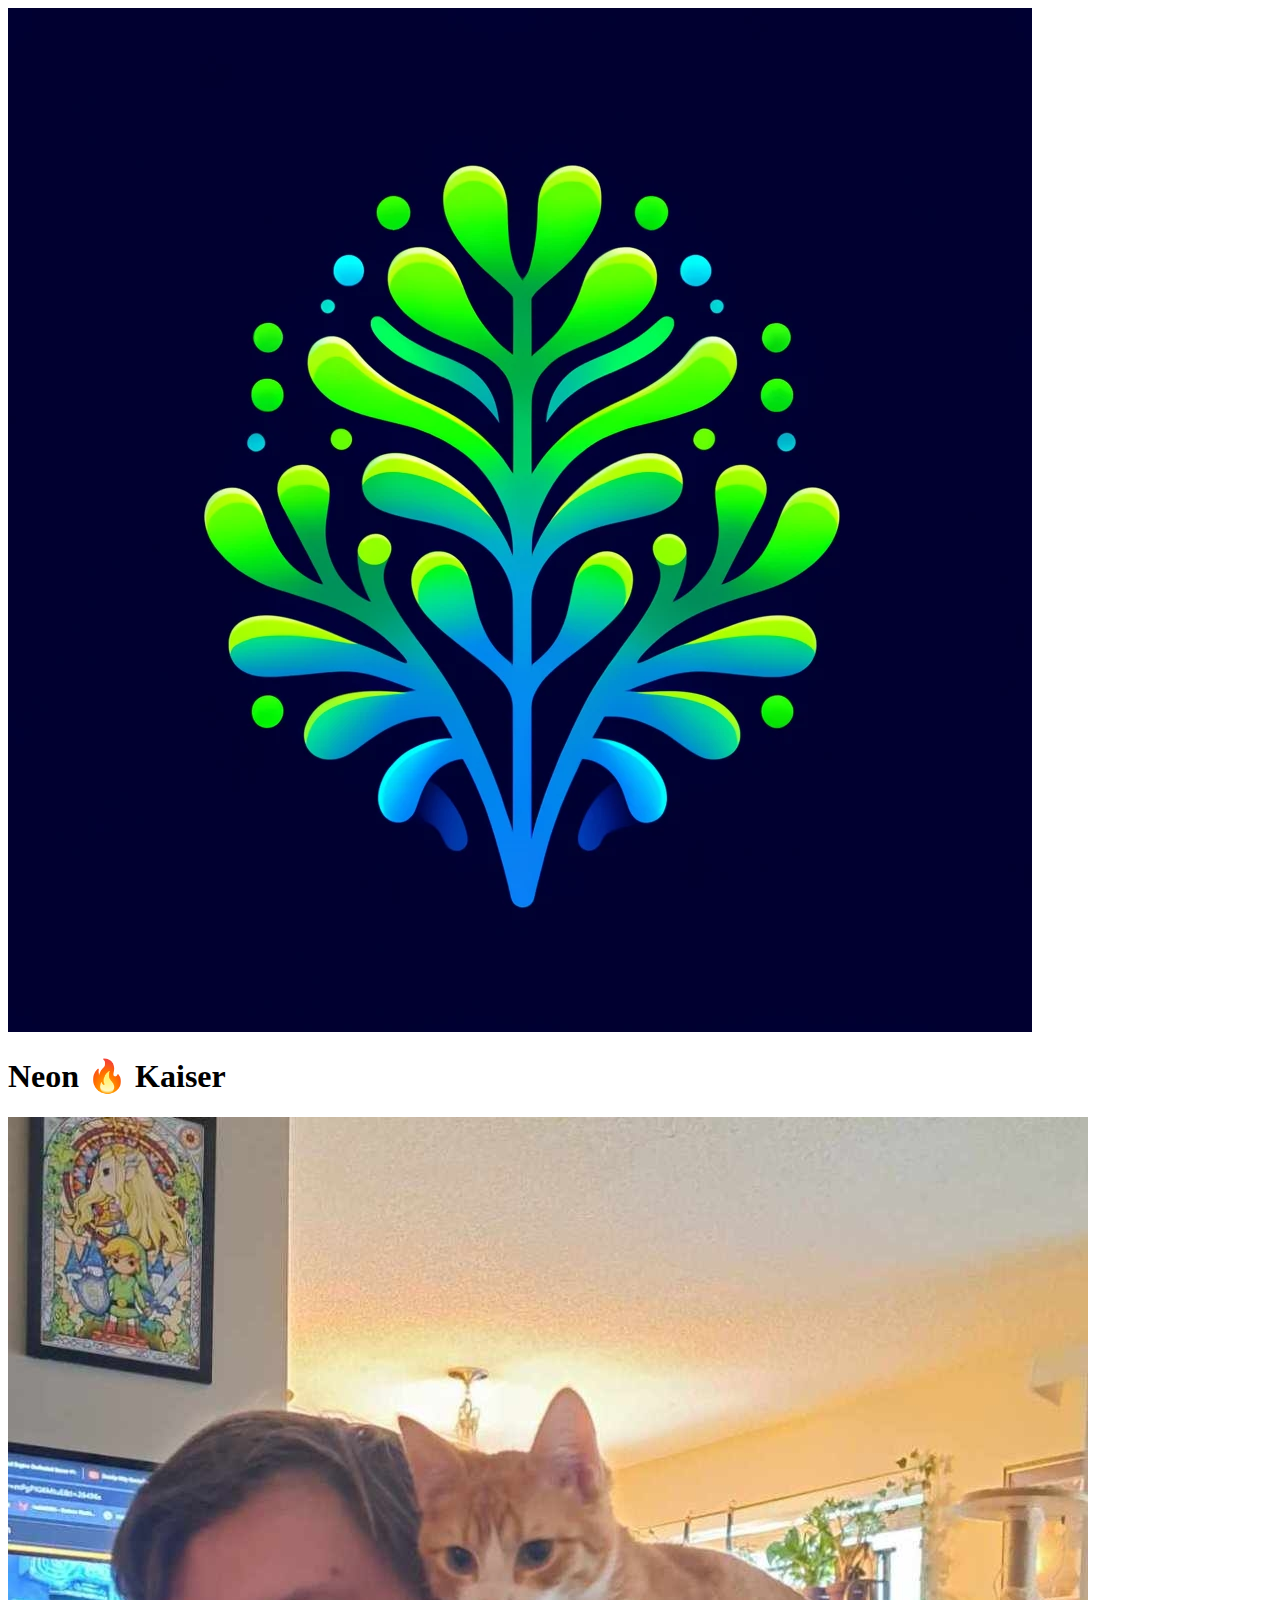
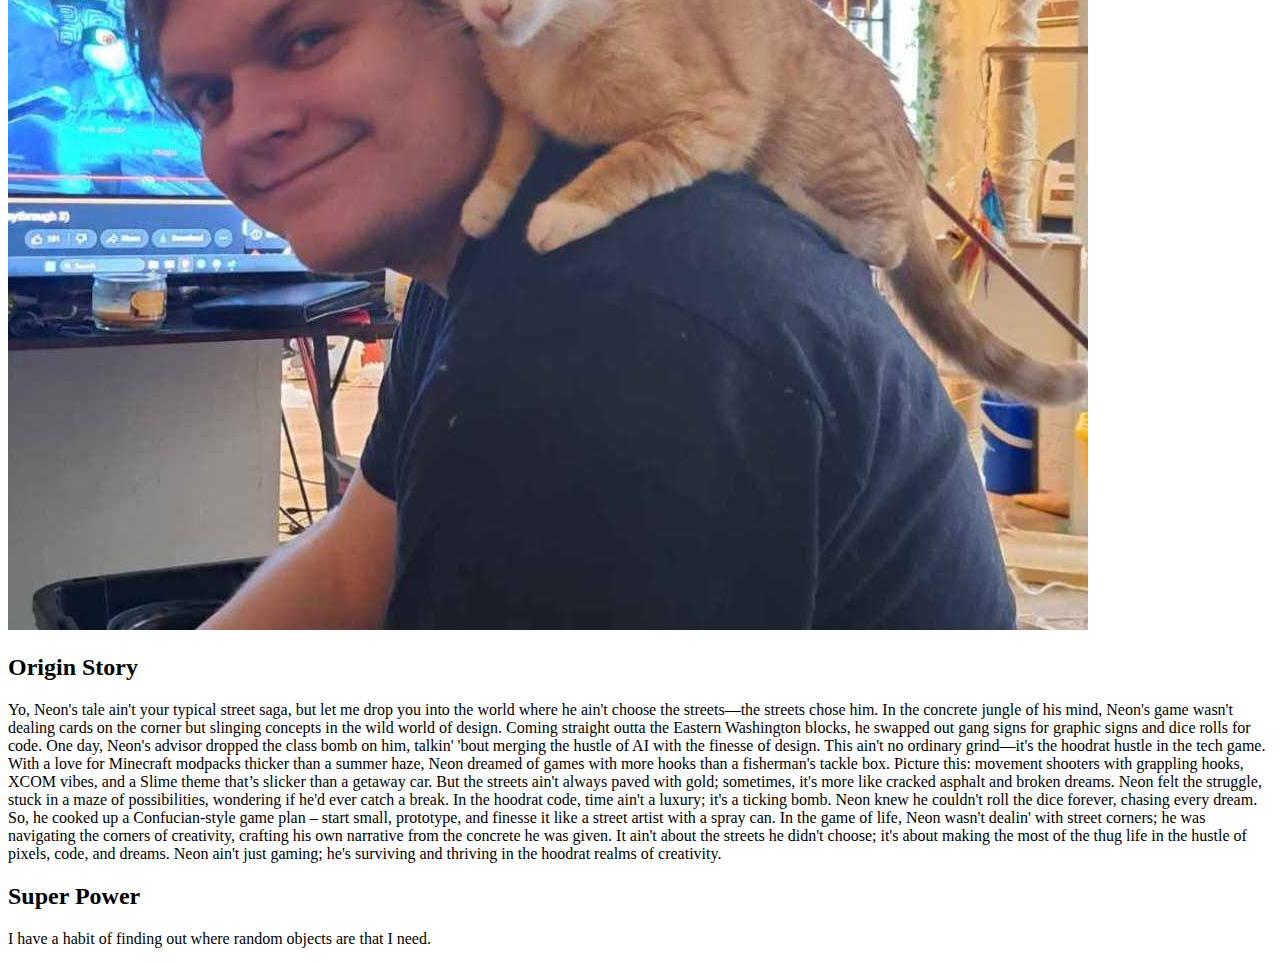
==== index.html @ 744d1036 "Origin Story" ====
<!DOCTYPE html>
<html lang="en">
<head>
    <meta charset="UTF-8">
    <meta name="viewport" content="width=device-width, initial-scale=1.0">
    

</head>
<body>
    <img src="Favicon.webp" alt="">
    <h1>Neon &#128293 Kaiser</h1>
    <img src="me.jpg" alt="">
    <h2>Origin Story</h2>
    <p>
Yo, Neon's tale ain't your typical street saga, but let me drop you into the world where he ain't choose the streets—the streets chose him.
In the concrete jungle of his mind, Neon's game wasn't dealing cards on the corner but slinging concepts in the wild world of design. Coming straight outta the Eastern Washington blocks, he swapped out gang signs for graphic signs and dice rolls for code.
One day, Neon's advisor dropped the class bomb on him, talkin' 'bout merging the hustle of AI with the finesse of design. This ain't no ordinary grind—it's the hoodrat hustle in the tech game.
With a love for Minecraft modpacks thicker than a summer haze, Neon dreamed of games with more hooks than a fisherman's tackle box. Picture this: movement shooters with grappling hooks, XCOM vibes, and a Slime theme that’s slicker than a getaway car.
But the streets ain't always paved with gold; sometimes, it's more like cracked asphalt and broken dreams. Neon felt the struggle, stuck in a maze of possibilities, wondering if he'd ever catch a break.
In the hoodrat code, time ain't a luxury; it's a ticking bomb. Neon knew he couldn't roll the dice forever, chasing every dream. So, he cooked up a Confucian-style game plan – start small, prototype, and finesse it like a street artist with a spray can.
In the game of life, Neon wasn't dealin' with street corners; he was navigating the corners of creativity, crafting his own narrative from the concrete he was given. It ain't about the streets he didn't choose; it's about making the most of the thug life in the hustle of pixels, code, and dreams. Neon ain't just gaming; he's surviving and thriving in the hoodrat realms of creativity.
    </p>
    <h2>Super Power</h2>
    <p>I have a habit of finding out where random objects are that I need.</p>
    

    






</body>
</html>
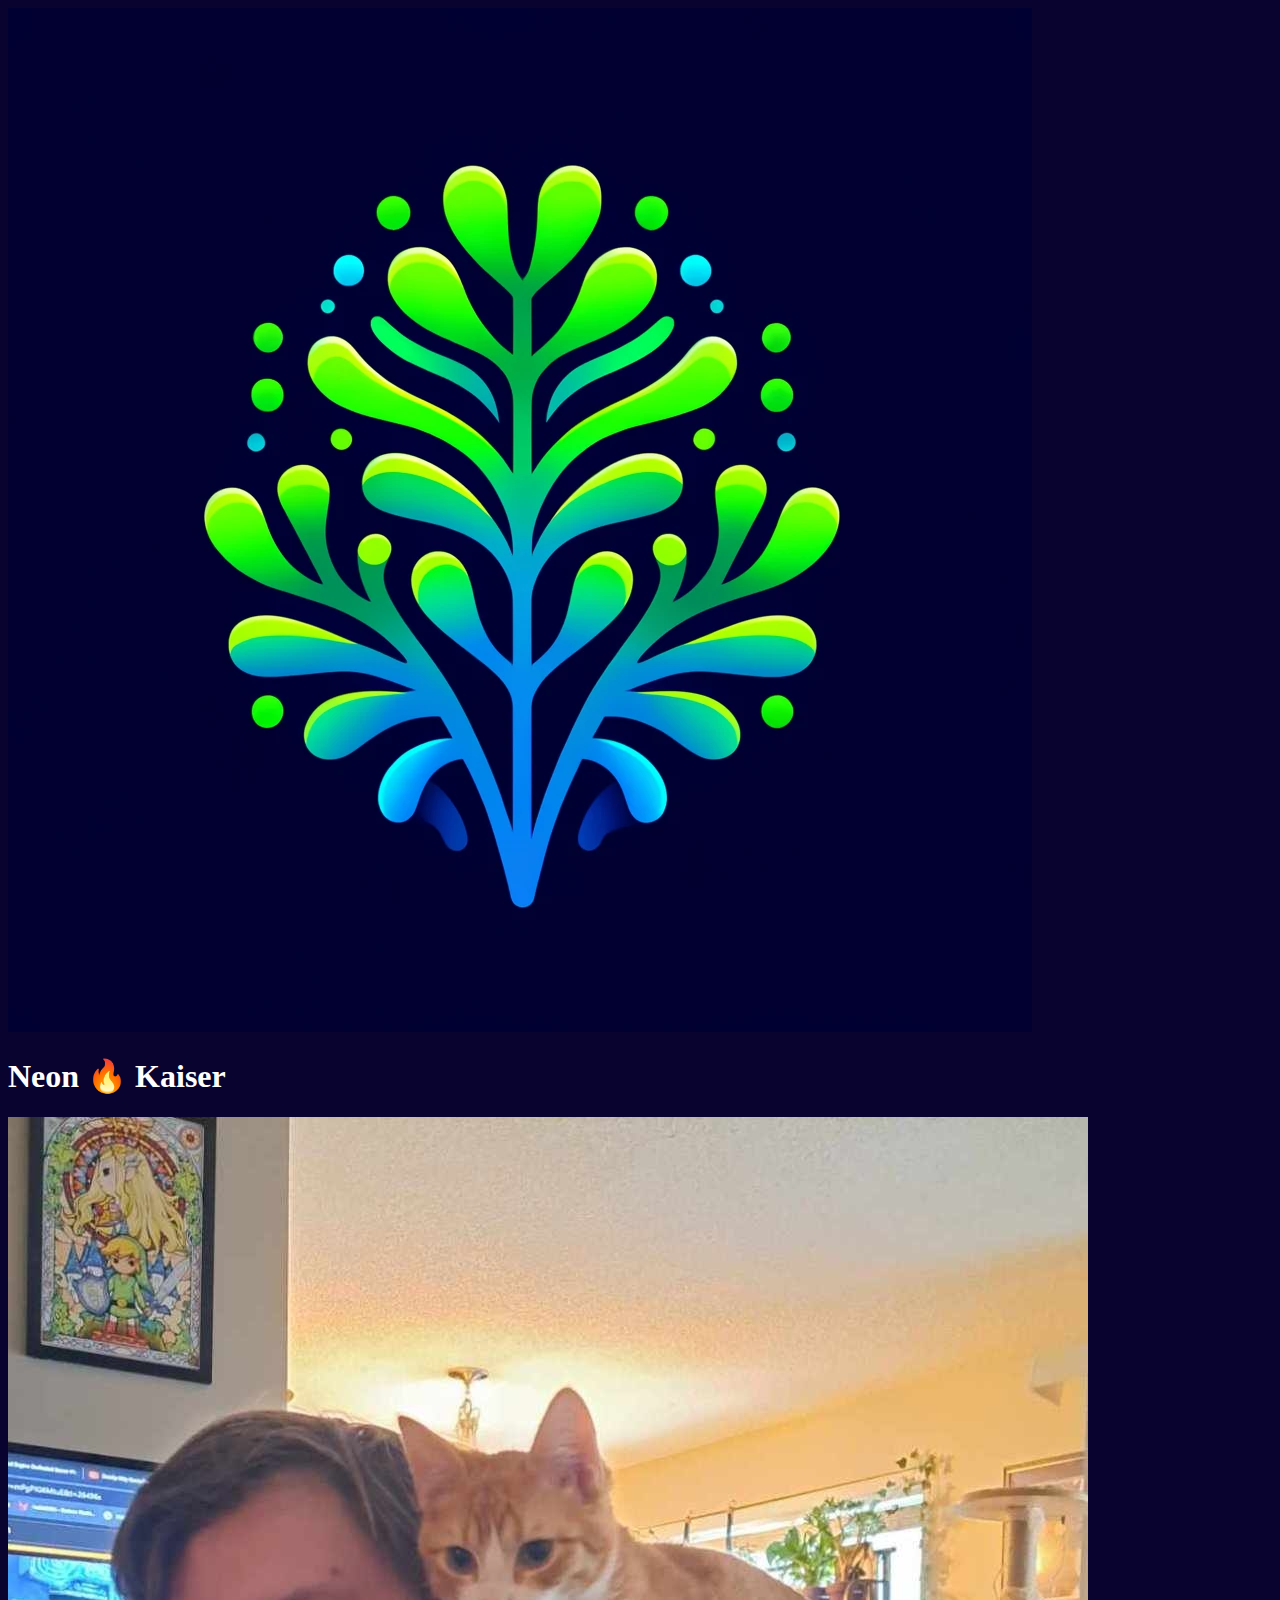
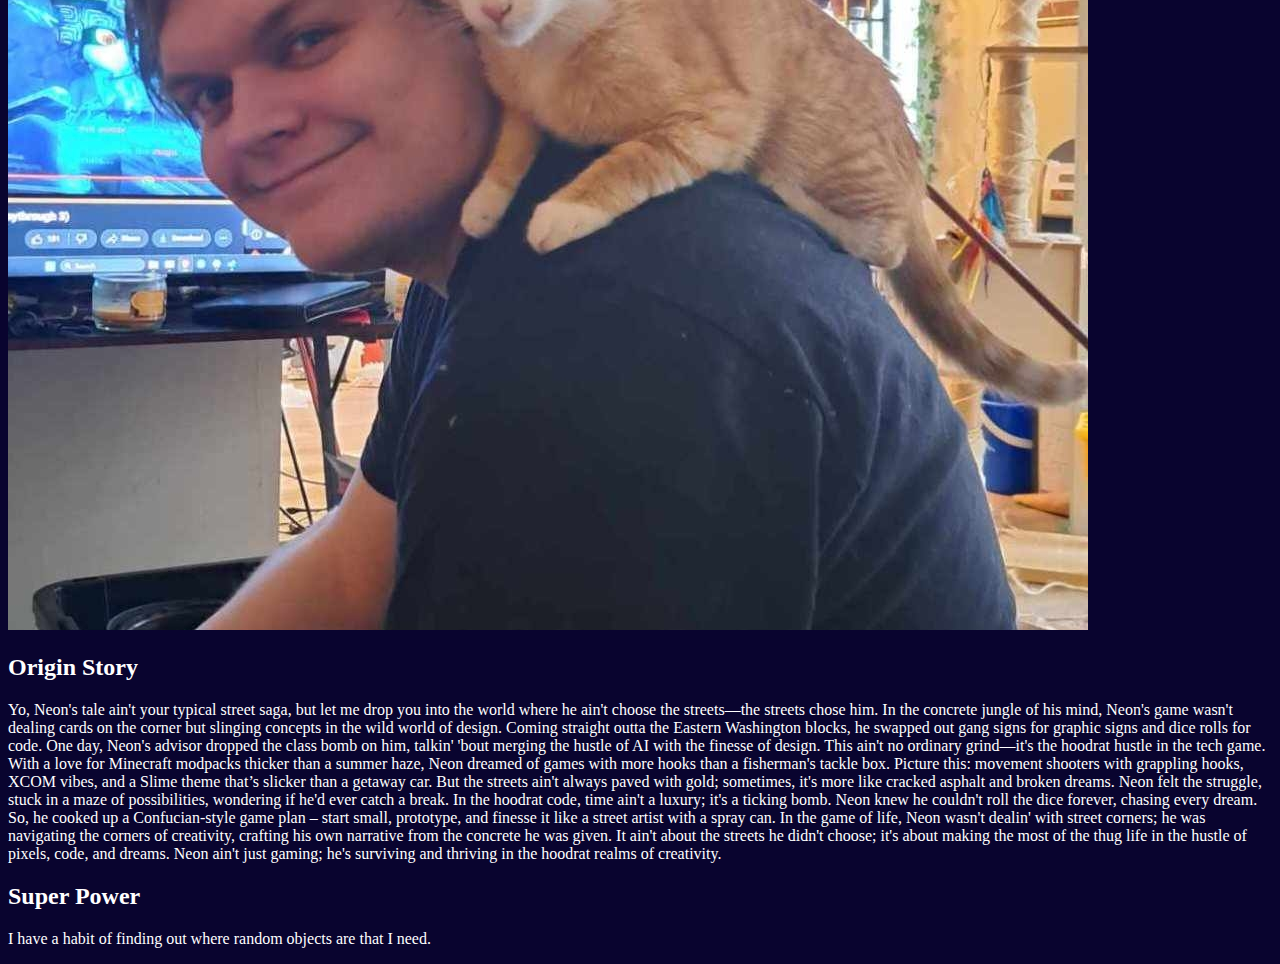
==== commit b7753e47: "Color Swap post origin story" ====
--- a/index.html
+++ b/index.html
@@ -4,6 +4,13 @@
     <meta charset="UTF-8">
     <meta name="viewport" content="width=device-width, initial-scale=1.0">
     
+    <style>
+        body {
+            background-color: rgb(9, 4, 47);
+            color: white;
+        
+        }    
+    </style>
 
 </head>
 <body>
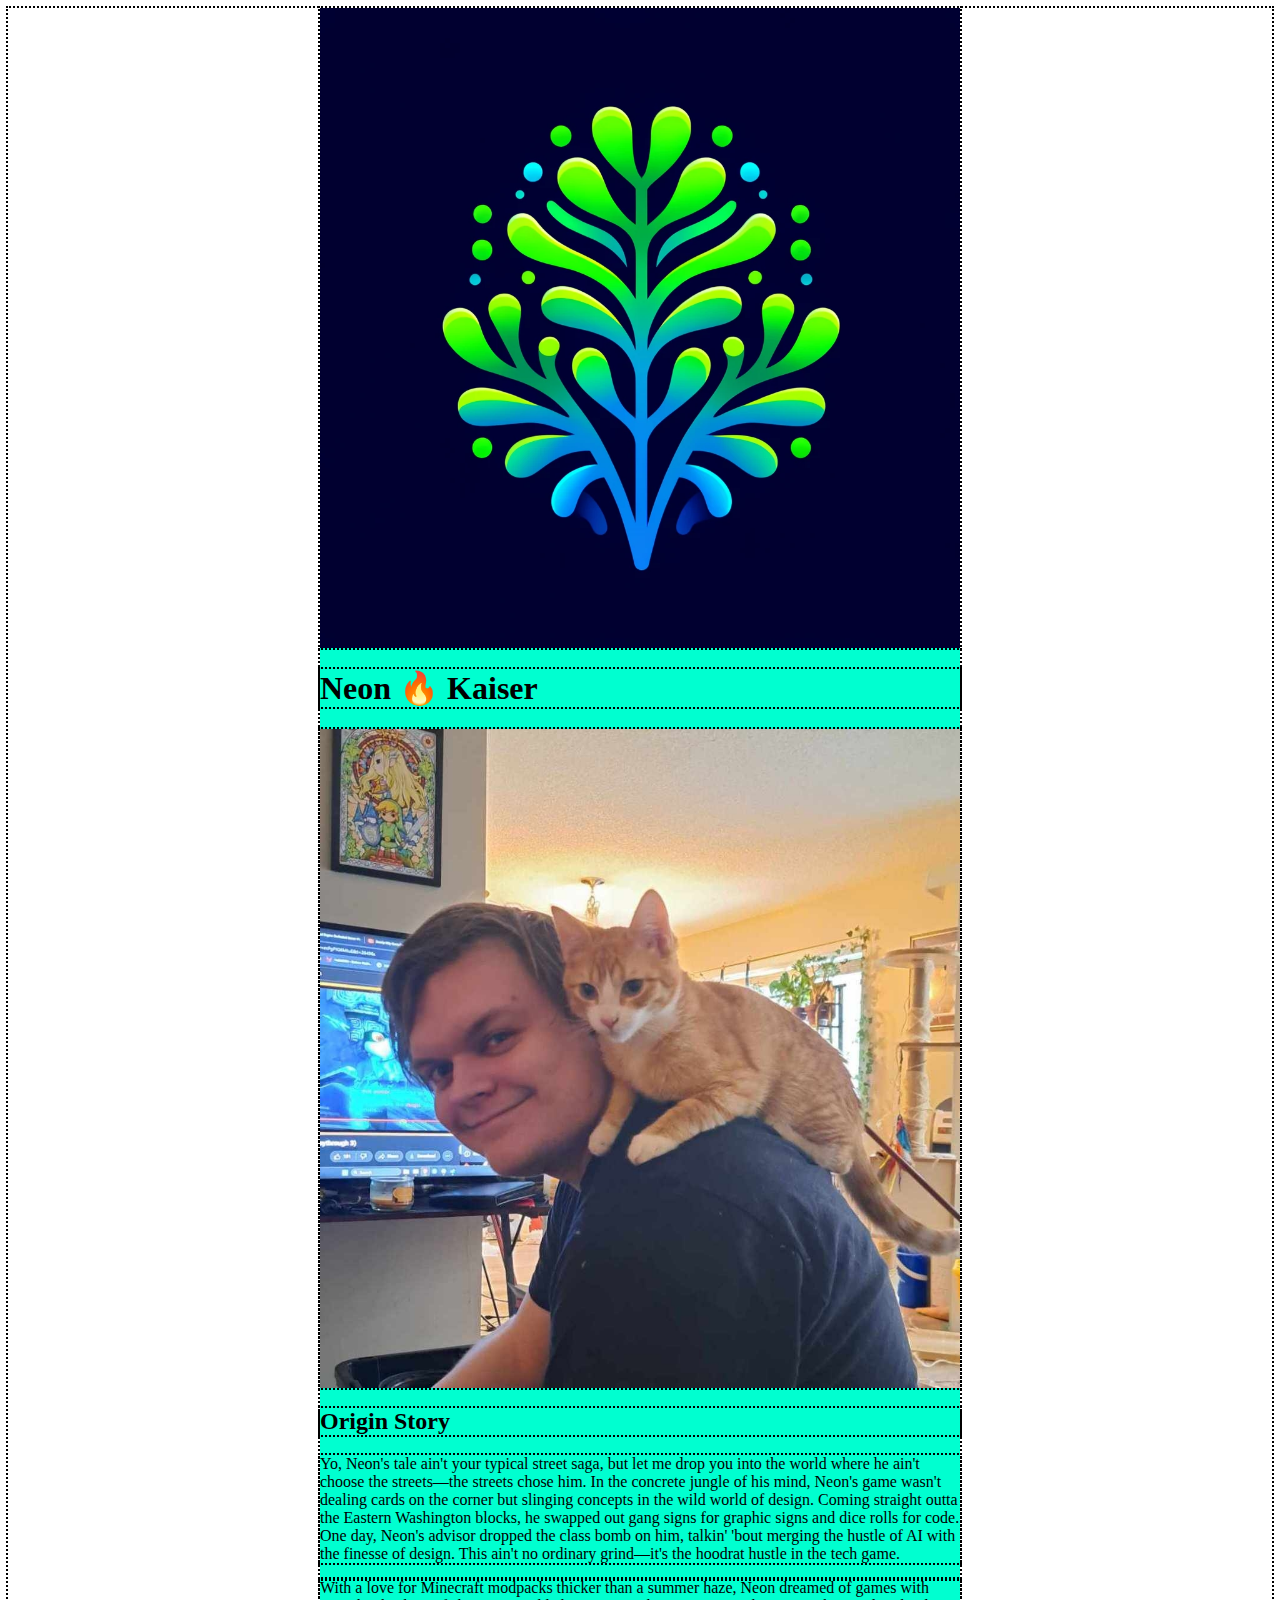
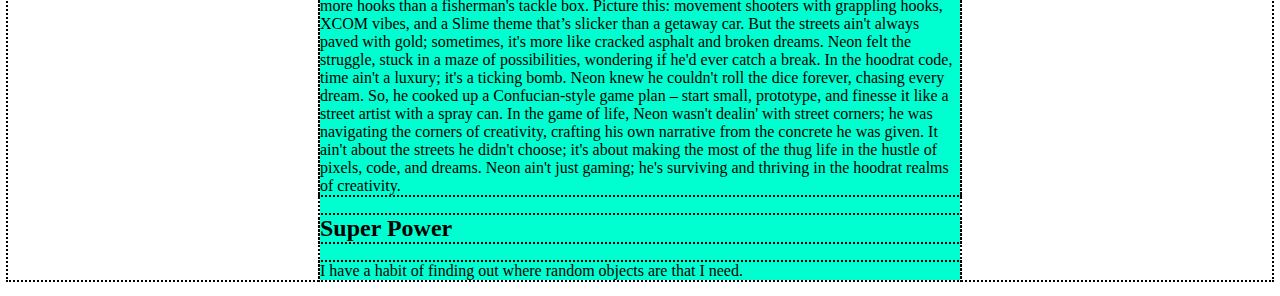
==== commit e31bddd9: "CSS and BajaBlast" ====
--- a/index.html
+++ b/index.html
@@ -3,17 +3,25 @@
 <head>
     <meta charset="UTF-8">
     <meta name="viewport" content="width=device-width, initial-scale=1.0">
+ <title>Neon Kaiser</title>
+
+
+ <!-- Favicons -->
+ <link rel="apple-touch-icon" sizes="180x180" href="favicons/apple-touch-icon.png">
+ <link rel="icon" type="image/png" sizes="32x32" href="/favicons/favicon-32x32.png">
+ <link rel="icon" type="image/png" sizes="16x16" href="/favicons/favicon-16x16.png">
+ <link rel="manifest" href="/site.webmanifest">
     
-    <style>
-        body {
-            background-color: rgb(9, 4, 47);
-            color: white;
-        
-        }    
-    </style>
+
+ <link rel="stylesheet" type="text/css" href="style.css">
+
+
 
 </head>
 <body>
+
+    <main>
+
     <img src="Favicon.webp" alt="">
     <h1>Neon &#128293 Kaiser</h1>
     <img src="me.jpg" alt="">
@@ -22,6 +30,11 @@
 Yo, Neon's tale ain't your typical street saga, but let me drop you into the world where he ain't choose the streets—the streets chose him.
 In the concrete jungle of his mind, Neon's game wasn't dealing cards on the corner but slinging concepts in the wild world of design. Coming straight outta the Eastern Washington blocks, he swapped out gang signs for graphic signs and dice rolls for code.
 One day, Neon's advisor dropped the class bomb on him, talkin' 'bout merging the hustle of AI with the finesse of design. This ain't no ordinary grind—it's the hoodrat hustle in the tech game.
+    </p>
+
+    <p></p>
+
+    <p> 
 With a love for Minecraft modpacks thicker than a summer haze, Neon dreamed of games with more hooks than a fisherman's tackle box. Picture this: movement shooters with grappling hooks, XCOM vibes, and a Slime theme that’s slicker than a getaway car.
 But the streets ain't always paved with gold; sometimes, it's more like cracked asphalt and broken dreams. Neon felt the struggle, stuck in a maze of possibilities, wondering if he'd ever catch a break.
 In the hoodrat code, time ain't a luxury; it's a ticking bomb. Neon knew he couldn't roll the dice forever, chasing every dream. So, he cooked up a Confucian-style game plan – start small, prototype, and finesse it like a street artist with a spray can.
@@ -37,6 +50,6 @@
 
 
 
-
+</main>
 </body>
 </html>--- a/style.css
+++ b/style.css
@@ -0,0 +1,19 @@
+* {
+    outline: 2px dotted rgb(0, 0, 0);
+  }
+  
+  main {
+    background: rgb(0, 255, 208);
+    
+  /*  roughly 640pixels  */
+    width: 40em;
+    
+    /*  fixed center  */
+  /*   margin: 0 auto; */
+    margin-inline: auto;
+  }
+  
+  main img {
+    width: 100%;
+    display: block;
+  }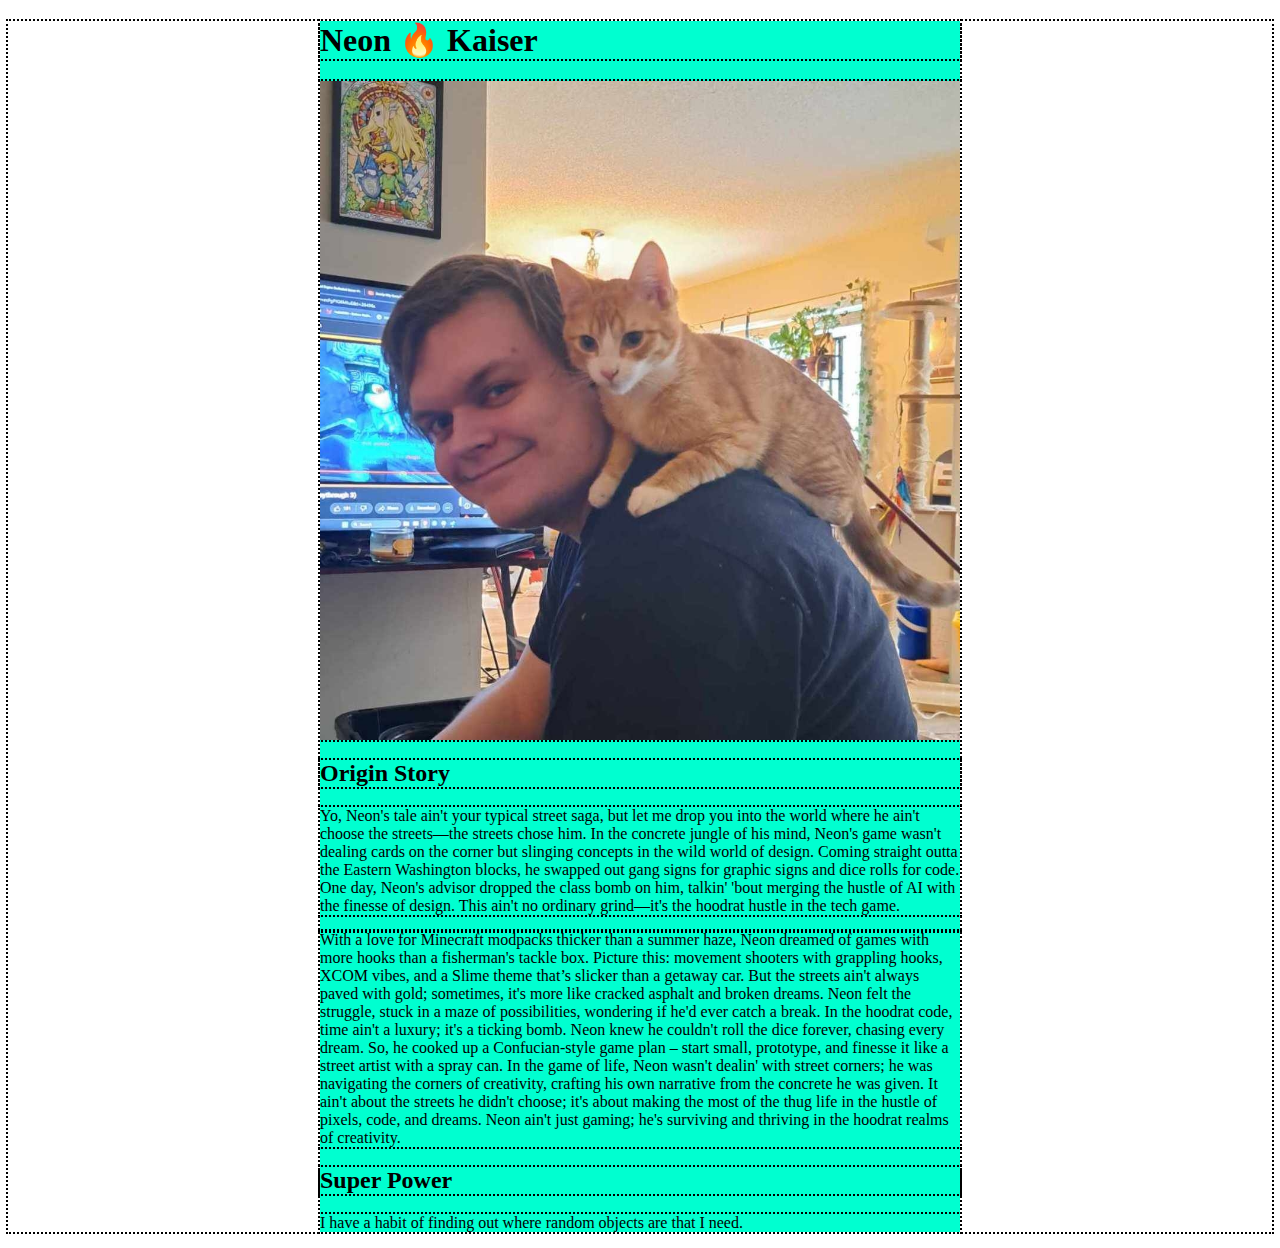
==== commit 8c843cb1: "removed inline favicon" ====
--- a/index.html
+++ b/index.html
@@ -22,7 +22,7 @@
 
     <main>
 
-    <img src="Favicon.webp" alt="">
+
     <h1>Neon &#128293 Kaiser</h1>
     <img src="me.jpg" alt="">
     <h2>Origin Story</h2>
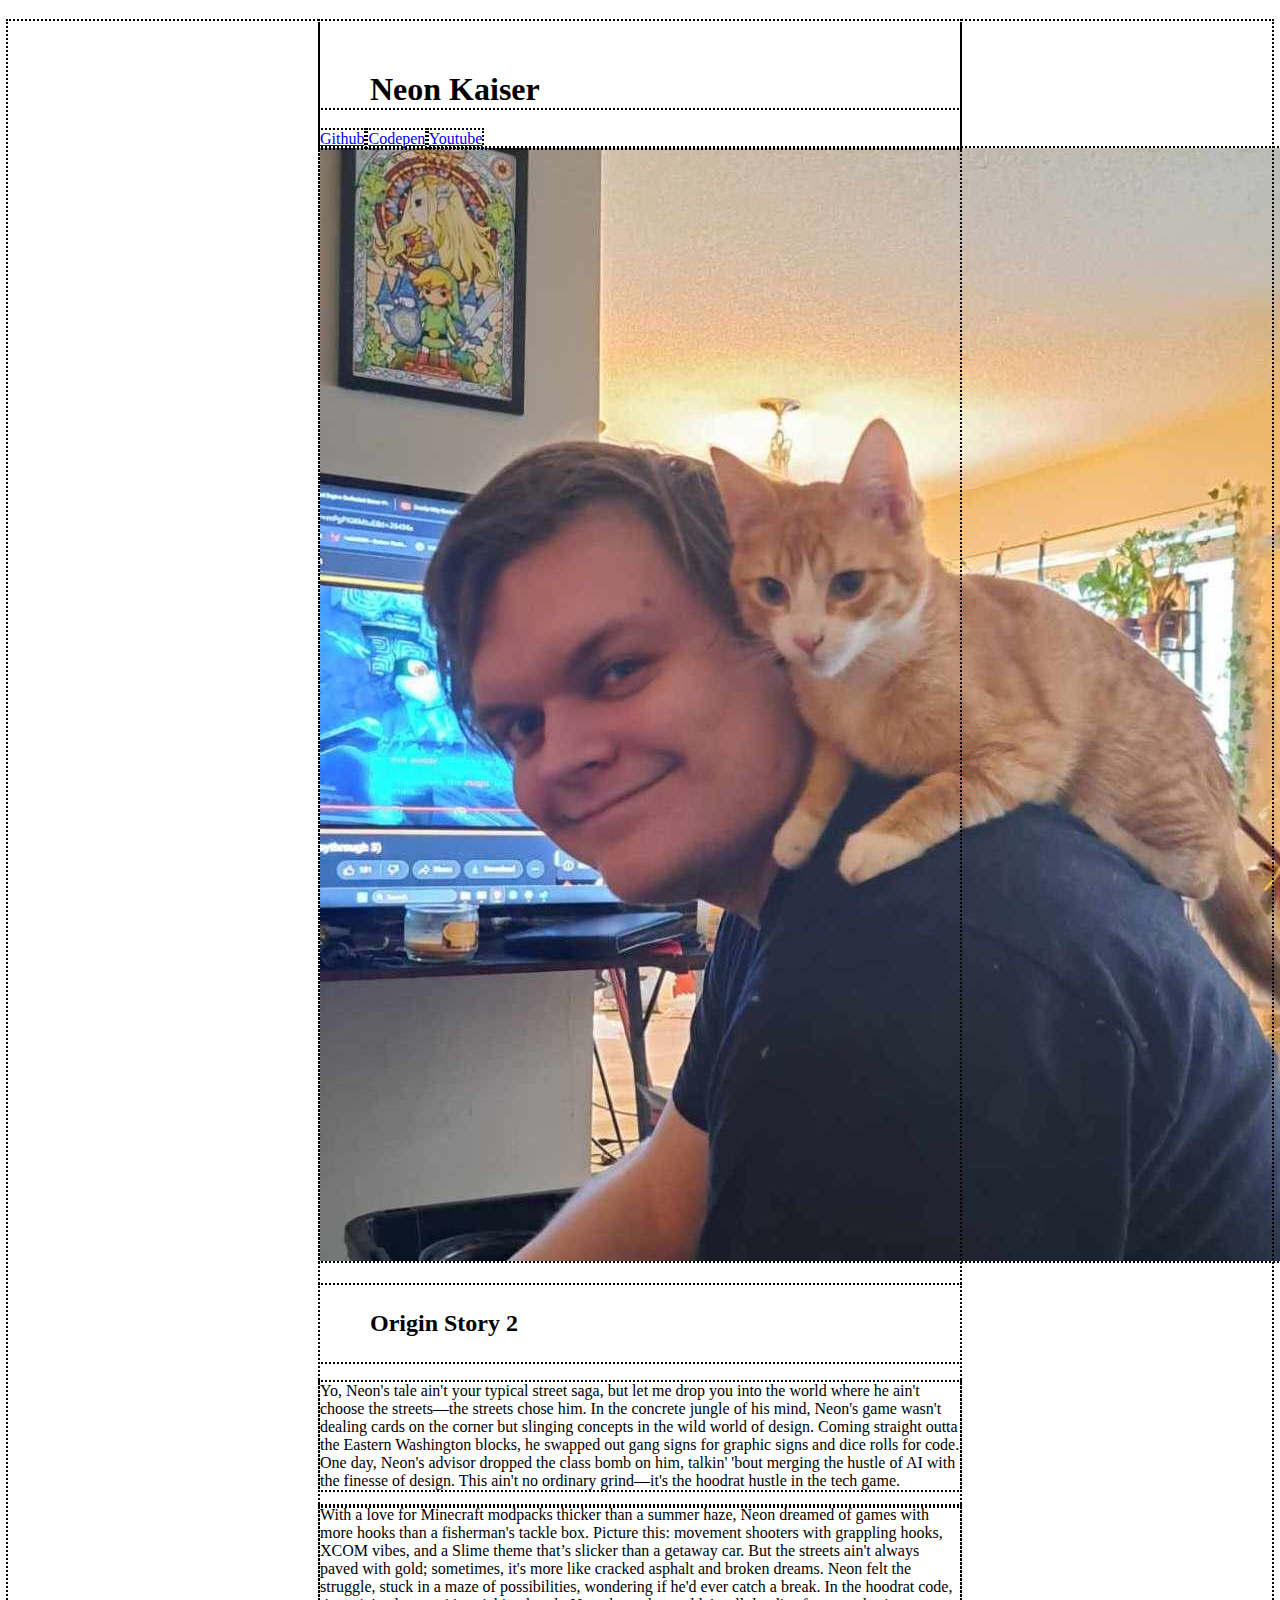
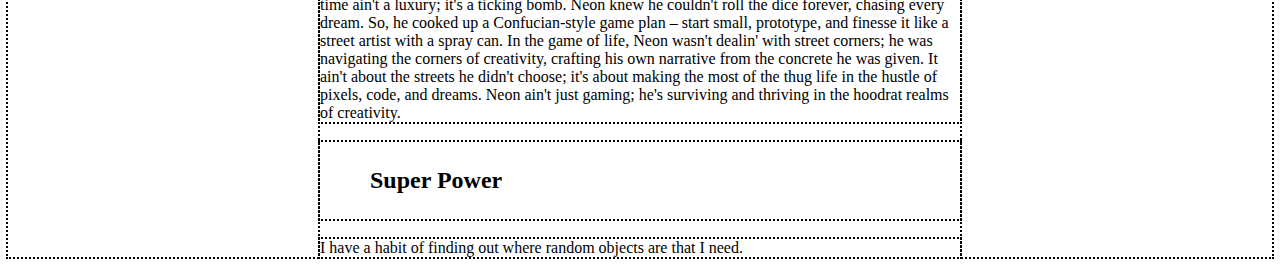
==== commit f5fb1a3e: "Super commit brother university" ====
--- a/index.html
+++ b/index.html
@@ -22,11 +22,22 @@
 
     <main>
 
+        <nav>
+            <h1>Neon Kaiser</h1>
+            <a href="https://github.com/NeonArceuthobium">Github</a>
+            <a href="https://codepen.io/NeonArceuthobium">Codepen</a>
+            <a href="https://www.youtube.com/@neonsmith2802/videos">Youtube</a>
+         </nav>
 
-    <h1>Neon &#128293 Kaiser</h1>
-    <img src="me.jpg" alt="">
-    <h2>Origin Story</h2>
-    <p>
+
+
+<img src="me.jpg" alt="">
+
+<h2>
+Origin Story 2
+</h2>
+
+<p>
 Yo, Neon's tale ain't your typical street saga, but let me drop you into the world where he ain't choose the streets—the streets chose him.
 In the concrete jungle of his mind, Neon's game wasn't dealing cards on the corner but slinging concepts in the wild world of design. Coming straight outta the Eastern Washington blocks, he swapped out gang signs for graphic signs and dice rolls for code.
 One day, Neon's advisor dropped the class bomb on him, talkin' 'bout merging the hustle of AI with the finesse of design. This ain't no ordinary grind—it's the hoodrat hustle in the tech game.
--- a/style.css
+++ b/style.css
@@ -11,9 +11,90 @@
     /*  fixed center  */
   /*   margin: 0 auto; */
     margin-inline: auto;
-  }
+    background: var(--plyr-audio-controls-background);
+}
+
+
+/* Primary Content */
+article {
+    /* flow content horizontally */
+    display: flex;
+/*     flex-direction: row; */
+  flex-wrap: wrap;
+    gap: 1em;
+    justify-content: center;
+
+}
+
+
+
+h1 {
+font-family: var(--primaryfont);
+color: var(--headercolor);
+  padding-left: 50px;
+  padding-top: 50px;
+}
+
+h2{
+    font-family: var(--primaryfont);
+    color: var(--headercolor);
+  padding-left: 50px;
+  padding-top: 25px;
+  padding-bottom: 25px;
+}
+
+h3{
+    font-family: var(--primaryfont);
+    color: var(--plyr-color-main);
+}
+
+
+
+
+
+section{
+  margin: 50px;
+  padding: 50px;
+  max-width: 20em;
   
-  main img {
-    width: 100%;
-    display: block;
-  }+}
+
+.image{
+    position: relative;
+    left: -50%;
+    margin: 0px;
+}
+
+
+
+
+
+p{
+  color: var(--plyr-color-main);
+  font-family: var(--secondaryfont)
+}
+
+/* Footer */
+footer {
+  text-align: center;
+  font-family: var(--primaryfont);
+  padding-bottom: 50px;
+}
+footer a {
+  color: var(--plyr-color-main); /* Default link color */
+}
+
+footer a:visited {
+    color: var(--visited-links); /* Color after the link has been visited */
+}
+
+footer a:hover {
+    color: var(--hover-links); /* Color when the mouse hovers over the link */
+}
+
+/* Media Queries */
+@media (max-width: 40em) {
+    main article {
+        /* flex-direction: column; */
+    }
+}
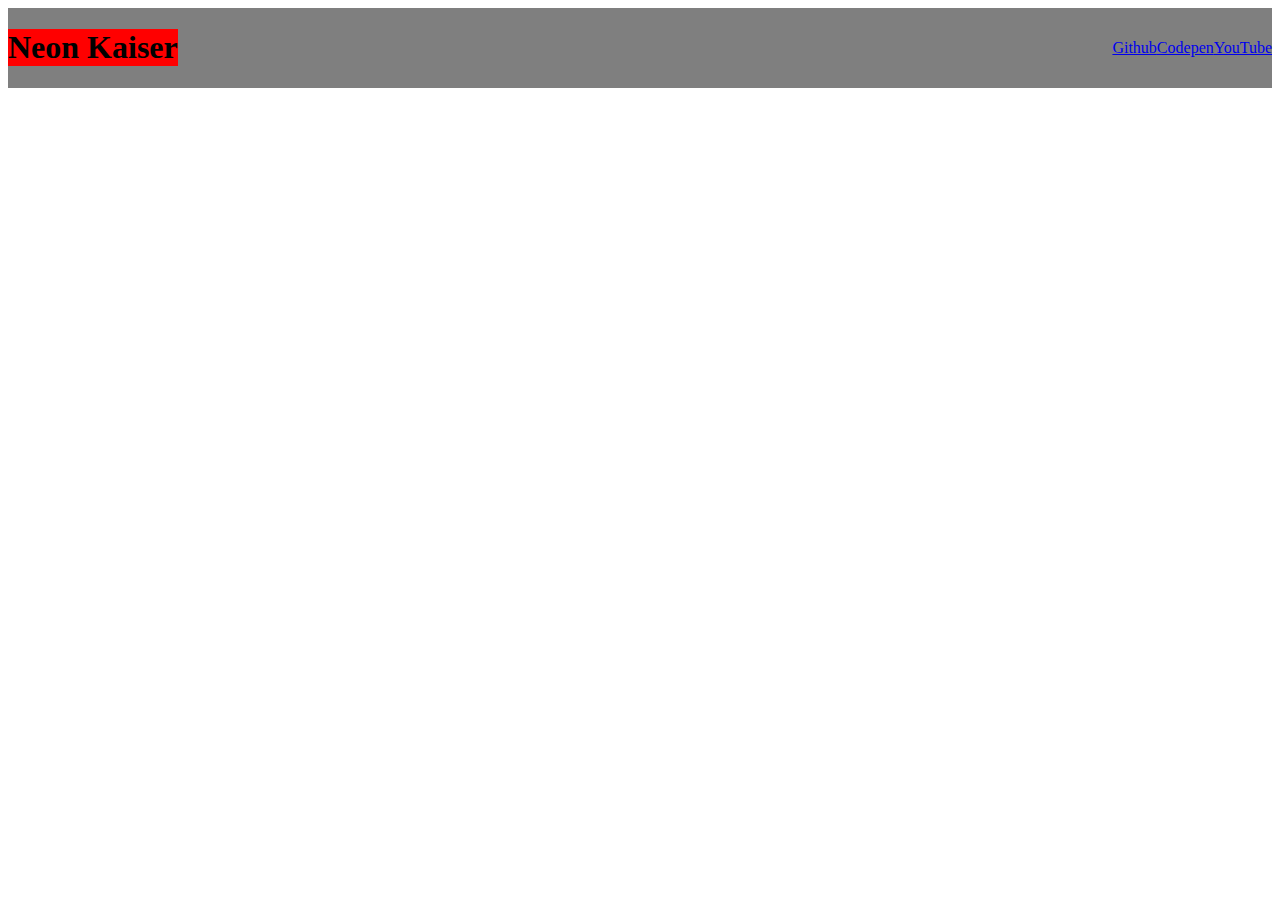
==== commit 437b8090: "Alright fixed the commit errors" ====
--- a/index.html
+++ b/index.html
@@ -26,15 +26,16 @@
             <h1>Neon Kaiser</h1>
             <a href="https://github.com/NeonArceuthobium">Github</a>
             <a href="https://codepen.io/NeonArceuthobium">Codepen</a>
-            <a href="https://www.youtube.com/@neonsmith2802/videos">Youtube</a>
+            <a href="https://www.youtube.com/@neonsmith2802/videos">YouTube</a>
          </nav>
 
 
 
-<img src="me.jpg" alt="">
+<!-- <img src="me.jpg" alt="">
+
 
 <h2>
-Origin Story 2
+Origin Story
 </h2>
 
 <p>
@@ -51,8 +52,11 @@
 In the hoodrat code, time ain't a luxury; it's a ticking bomb. Neon knew he couldn't roll the dice forever, chasing every dream. So, he cooked up a Confucian-style game plan – start small, prototype, and finesse it like a street artist with a spray can.
 In the game of life, Neon wasn't dealin' with street corners; he was navigating the corners of creativity, crafting his own narrative from the concrete he was given. It ain't about the streets he didn't choose; it's about making the most of the thug life in the hustle of pixels, code, and dreams. Neon ain't just gaming; he's surviving and thriving in the hoodrat realms of creativity.
     </p>
+
+
     <h2>Super Power</h2>
-    <p>I have a habit of finding out where random objects are that I need.</p>
+
+    <p>I have a habit of finding out where random objects are that I need.</p> -->
     
 
     
--- a/style.css
+++ b/style.css
@@ -1,100 +1,12 @@
-* {
-    outline: 2px dotted rgb(0, 0, 0);
-  }
-  
-  main {
-    background: rgb(0, 255, 208);
-    
-  /*  roughly 640pixels  */
-    width: 40em;
-    
-    /*  fixed center  */
-  /*   margin: 0 auto; */
-    margin-inline: auto;
-    background: var(--plyr-audio-controls-background);
+nav {
+  background: rgba(0,0,0,.5);
+  display: flex;
+  flex-flow: row;
+  align-items: center;
+  justify-content: flex-end;
 }
-
-
-/* Primary Content */
-article {
-    /* flow content horizontally */
-    display: flex;
-/*     flex-direction: row; */
-  flex-wrap: wrap;
-    gap: 1em;
-    justify-content: center;
-
-}
-
-
-
-h1 {
-font-family: var(--primaryfont);
-color: var(--headercolor);
-  padding-left: 50px;
-  padding-top: 50px;
-}
-
-h2{
-    font-family: var(--primaryfont);
-    color: var(--headercolor);
-  padding-left: 50px;
-  padding-top: 25px;
-  padding-bottom: 25px;
-}
-
-h3{
-    font-family: var(--primaryfont);
-    color: var(--plyr-color-main);
-}
-
-
-
-
-
-section{
-  margin: 50px;
-  padding: 50px;
-  max-width: 20em;
-  
-}
-
-.image{
-    position: relative;
-    left: -50%;
-    margin: 0px;
-}
-
-
-
-
-
-p{
-  color: var(--plyr-color-main);
-  font-family: var(--secondaryfont)
-}
-
-/* Footer */
-footer {
-  text-align: center;
-  font-family: var(--primaryfont);
-  padding-bottom: 50px;
-}
-footer a {
-  color: var(--plyr-color-main); /* Default link color */
-}
-
-footer a:visited {
-    color: var(--visited-links); /* Color after the link has been visited */
-}
-
-footer a:hover {
-    color: var(--hover-links); /* Color when the mouse hovers over the link */
-}
-
-/* Media Queries */
-@media (max-width: 40em) {
-    main article {
-        /* flex-direction: column; */
-    }
-}
+nav h1{
+  background: red;
+  margin-right: auto;
+/*   justify-self: self-start; */
+}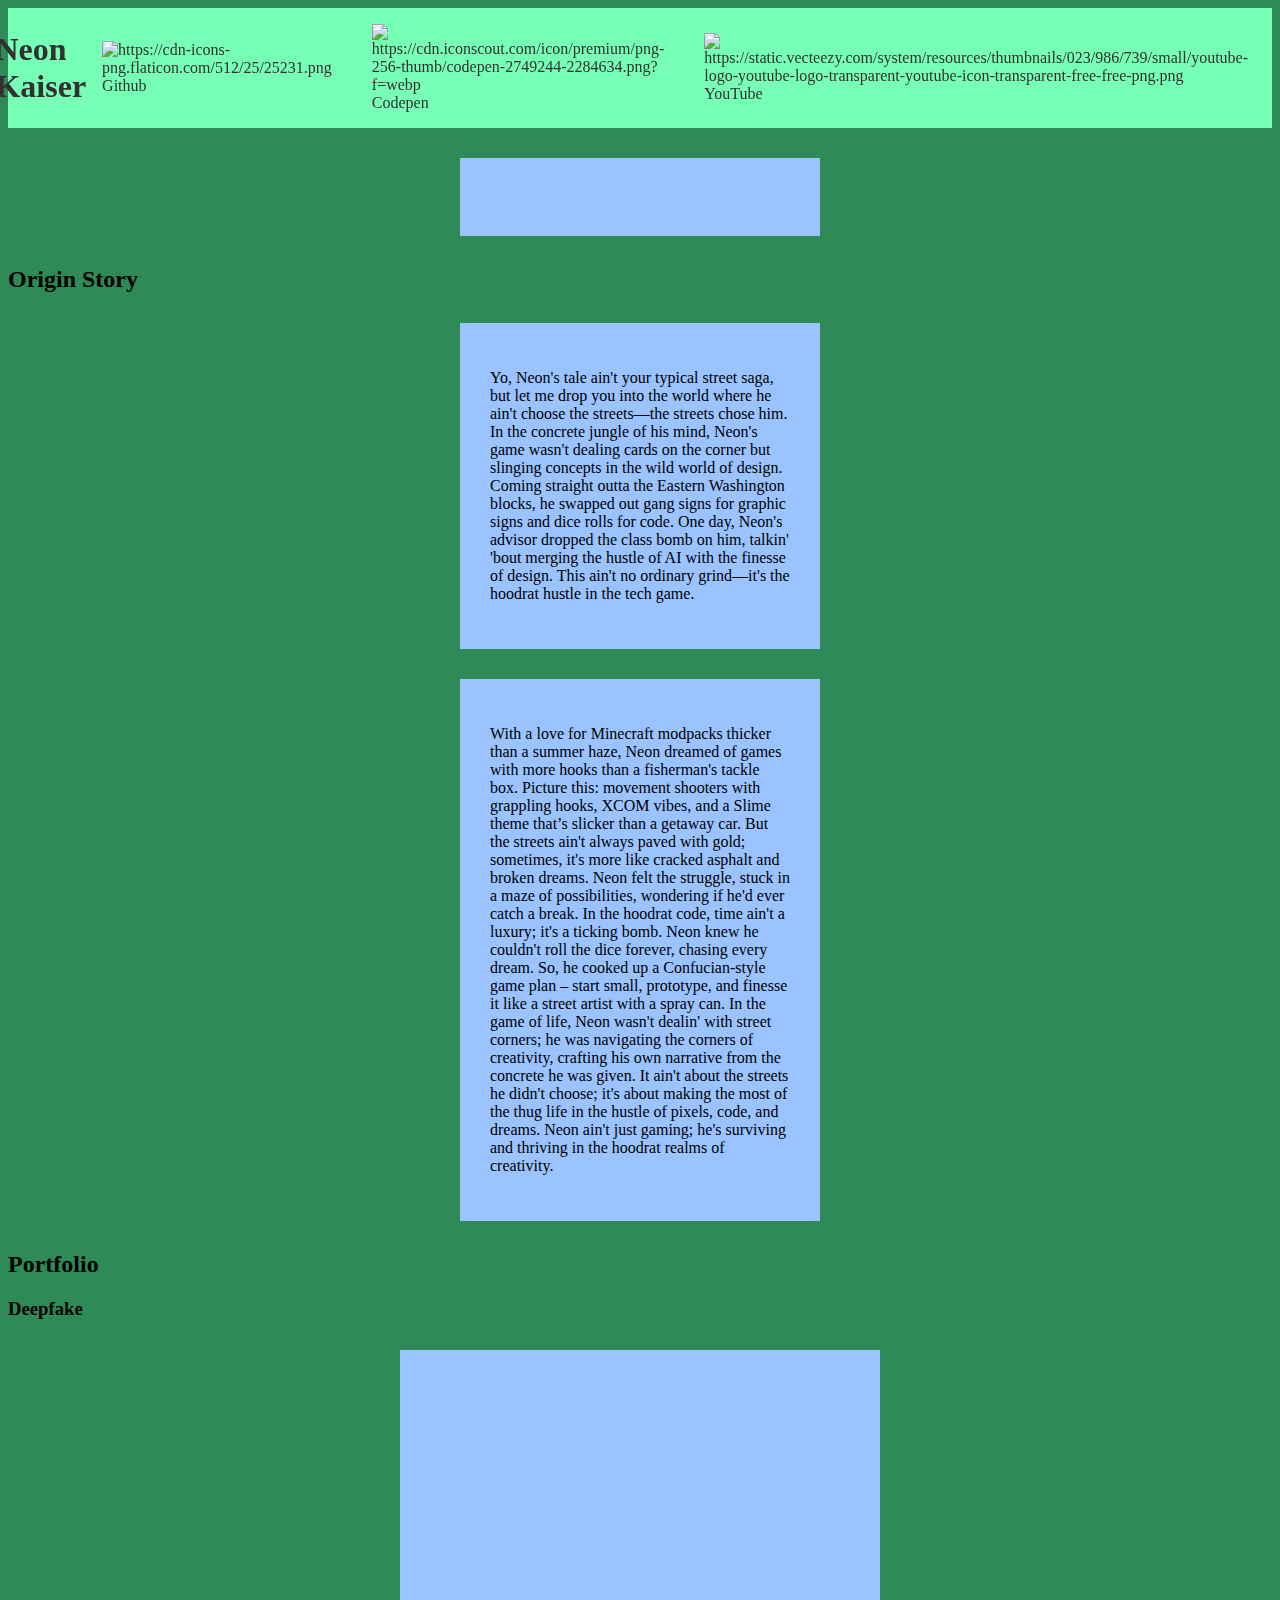
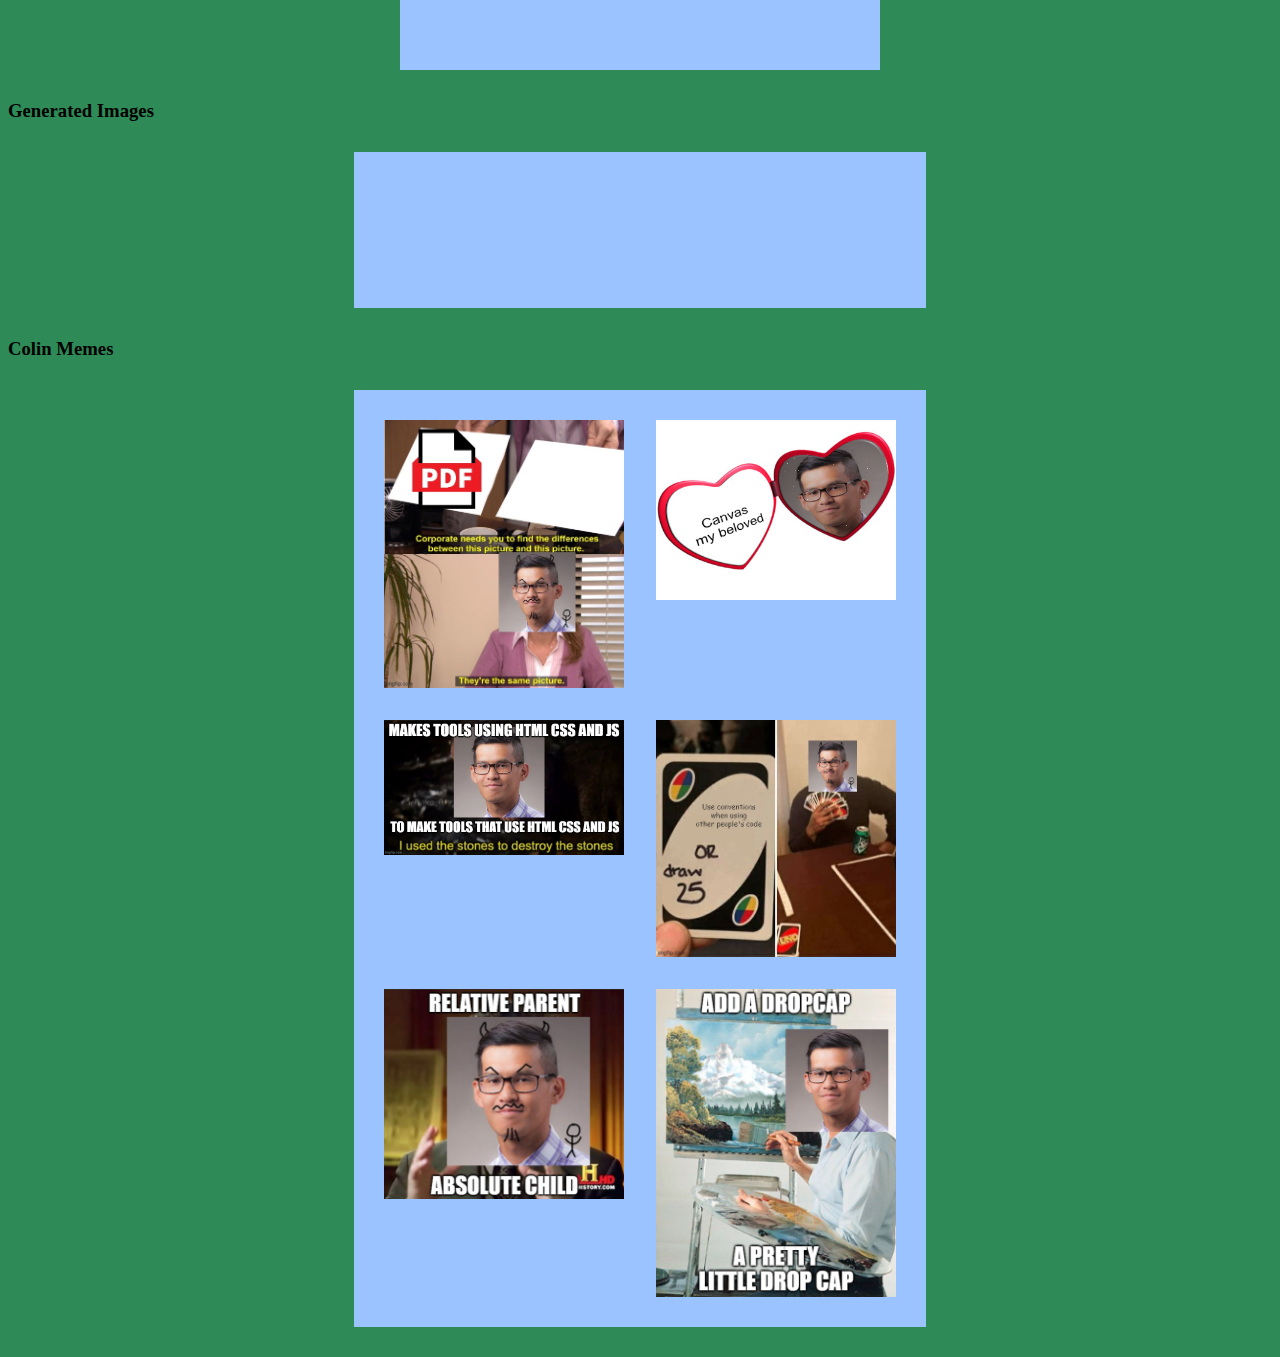
==== commit 736120c6: "Colin Memes." ====
--- a/index.html
+++ b/index.html
@@ -20,51 +20,66 @@
 </head>
 <body>
 
-    <main>
+    
+<main>
 
-        <nav>
-            <h1>Neon Kaiser</h1>
-            <a href="https://github.com/NeonArceuthobium">Github</a>
-            <a href="https://codepen.io/NeonArceuthobium">Codepen</a>
-            <a href="https://www.youtube.com/@neonsmith2802/videos">YouTube</a>
-         </nav>
+    <nav>
+      <h1>Neon Kaiser</h1>
+      <a href="https://github.com/NeonArceuthobium"><img src="Images/github.png" alt="https://cdn-icons-png.flaticon.com/512/25/25231.png"> Github</a>
+      <a href="https://codepen.io/NeonArceuthobium"><img src="Images/2284634.webp" alt="https://cdn.iconscout.com/icon/premium/png-256-thumb/codepen-2749244-2284634.png?f=webp"> Codepen</a>
+      <a href="https://www.youtube.com/@neonsmith2802/videos"><img src="Images/youtube-logo-youtube-logo-transparent-youtube-icon-transparent-free-free-png.webp" alt="https://static.vecteezy.com/system/resources/thumbnails/023/986/739/small/youtube-logo-youtube-logo-transparent-youtube-icon-transparent-free-free-png.png">YouTube</a>
+    </nav>
+  
+<div>
+    <img src="Images/me.jpg" alt="">
+</div>
+
+  <h2>Origin Story</h2>
+    
+    <div>
+      <p>Yo, Neon's tale ain't your typical street saga, but let me drop you into the world where he ain't choose the streets—the streets chose him.
+        In the concrete jungle of his mind, Neon's game wasn't dealing cards on the corner but slinging concepts in the wild world of design. Coming straight outta the Eastern Washington blocks, he swapped out gang signs for graphic signs and dice rolls for code.
+        One day, Neon's advisor dropped the class bomb on him, talkin' 'bout merging the hustle of AI with the finesse of design. This ain't no ordinary grind—it's the hoodrat hustle in the tech game.</p>
+    </div>
+  
+    <div>
+      <p>With a love for Minecraft modpacks thicker than a summer haze, Neon dreamed of games with more hooks than a fisherman's tackle box. Picture this: movement shooters with grappling hooks, XCOM vibes, and a Slime theme that’s slicker than a getaway car.
+        But the streets ain't always paved with gold; sometimes, it's more like cracked asphalt and broken dreams. Neon felt the struggle, stuck in a maze of possibilities, wondering if he'd ever catch a break.
+        In the hoodrat code, time ain't a luxury; it's a ticking bomb. Neon knew he couldn't roll the dice forever, chasing every dream. So, he cooked up a Confucian-style game plan – start small, prototype, and finesse it like a street artist with a spray can.
+        In the game of life, Neon wasn't dealin' with street corners; he was navigating the corners of creativity, crafting his own narrative from the concrete he was given. It ain't about the streets he didn't choose; it's about making the most of the thug life in the hustle of pixels, code, and dreams. Neon ain't just gaming; he's surviving and thriving in the hoodrat realms of creativity.</p>
+    </div>
+  
+  <h2>Portfolio</h2>
+  <h3>Deepfake</h3>
+    <div class="videoframe">
+      <iframe width="1899" height="870" src="https://www.youtube.com/embed/swO7Cup2ag4" title="The Queen Deepfaked" frameborder="0" allow="accelerometer; autoplay; clipboard-write; encrypted-media; gyroscope; picture-in-picture; web-share" referrerpolicy="strict-origin-when-cross-origin" allowfullscreen></iframe>
+  
+    </div>
+  <h3>Generated Images</h3>
+  
+  <div class = "gennedimage">
+    <img src="Images/Postcard-01.png" alt="">
+    <img src="Images/Postcard-02.png" alt="">
+    <img src="Images/Postcard-03.png" alt="">
+    <img src="Images/Postcard-04.png" alt="">
+    <img src="Images/postcard-05.png" alt="">
+    <img src="Images/image 2.webp" alt="">
+    <img src="Images/image 3.webp" alt="">
+    <img src="Images/Lofi.webp" alt="">
+  </div>
+
+  <h3>Colin Memes</h3>
+  <div class = "gennedimage">
+    <!-- Is there a way I can tell this grid to just make a slot for every image in a folder? -->
+    <img src="Images/Colin Memes/colinmeme1.png" alt=""> 
+    <img src="Images/Colin Memes/colinmeme2.png" alt="">
+    <img src="Images/Colin Memes/colinmeme3.png" alt="">
+    <img src="Images/Colin Memes/colinmeme4.png" alt="">
+    <img src="Images/Colin Memes/colinmeme5.png" alt="">
+    <img src="Images/Colin Memes/colinmeme6.png" alt="">
+  </div>
+  </main>
 
 
-
-<!-- <img src="me.jpg" alt="">
-
-
-<h2>
-Origin Story
-</h2>
-
-<p>
-Yo, Neon's tale ain't your typical street saga, but let me drop you into the world where he ain't choose the streets—the streets chose him.
-In the concrete jungle of his mind, Neon's game wasn't dealing cards on the corner but slinging concepts in the wild world of design. Coming straight outta the Eastern Washington blocks, he swapped out gang signs for graphic signs and dice rolls for code.
-One day, Neon's advisor dropped the class bomb on him, talkin' 'bout merging the hustle of AI with the finesse of design. This ain't no ordinary grind—it's the hoodrat hustle in the tech game.
-    </p>
-
-    <p></p>
-
-    <p> 
-With a love for Minecraft modpacks thicker than a summer haze, Neon dreamed of games with more hooks than a fisherman's tackle box. Picture this: movement shooters with grappling hooks, XCOM vibes, and a Slime theme that’s slicker than a getaway car.
-But the streets ain't always paved with gold; sometimes, it's more like cracked asphalt and broken dreams. Neon felt the struggle, stuck in a maze of possibilities, wondering if he'd ever catch a break.
-In the hoodrat code, time ain't a luxury; it's a ticking bomb. Neon knew he couldn't roll the dice forever, chasing every dream. So, he cooked up a Confucian-style game plan – start small, prototype, and finesse it like a street artist with a spray can.
-In the game of life, Neon wasn't dealin' with street corners; he was navigating the corners of creativity, crafting his own narrative from the concrete he was given. It ain't about the streets he didn't choose; it's about making the most of the thug life in the hustle of pixels, code, and dreams. Neon ain't just gaming; he's surviving and thriving in the hoodrat realms of creativity.
-    </p>
-
-
-    <h2>Super Power</h2>
-
-    <p>I have a habit of finding out where random objects are that I need.</p> -->
-    
-
-    
-
-
-
-
-
-</main>
 </body>
 </html>--- a/style.css
+++ b/style.css
@@ -1,12 +1,113 @@
-nav {
-  background: rgba(0,0,0,.5);
+/* variables */
+:root {
+  --primarycolor: #78FFB6;
+  --primarycolordarker: #5BC18A;
+  --secondarycolor: #9AC3FF;
+  
+  --tertiarycolor: #FFBE82;
+  --textcolor: #313131;
+  --textcolorbrighter: #F4F4F4;
+  --backgroundcolor: seagreen;
+}
+
+body {
+  background: var(--backgroundcolor);
+}
+
+/* nav bar */
+ nav {
+  background: var(--primarycolor);
   display: flex;
   flex-flow: row;
   align-items: center;
   justify-content: flex-end;
+  position: sticky;
+  top: 0px;
 }
+
+
+
 nav h1{
-  background: red;
+  color: var(--textcolor);
+  margin: 0;
+  margin-left: 10px;
   margin-right: auto;
-/*   justify-self: self-start; */
+}
+
+nav a {
+  color: var(--textcolor);
+  text-decoration: none;
+  margin: 0;
+  padding: 1em;
+}
+
+nav a img { 
+  width: 2em;
+  vertical-align: middle;
+  margin-right: .5em;
+}
+
+a{
+  transition : transform 1s,
+    background 1s,
+}
+
+a:hover {
+  color: var(--textcolorbrighter);
+  background: var(--primarycolordarker);
+}
+
+a:active { 
+background: coral;
+}
+
+
+
+
+/* main wrapper */
+
+div  {
+  width: 300px;
+  height: auto;
+  padding: 30px;
+  margin: 0 auto;
+  margin-top: 30px;
+  margin-bottom: 30px;
+  background: var(--secondarycolor); 
+}
+
+div img {
+
+  width: 300px;
+
+}
+
+/* youtube video */
+
+.videoframe {
+  width: 30rem;
+  padding: 0px;
+  display: flex;        
+  justify-content: center; 
+  align-items: center;  
+  height: 20rem;        
+}
+
+iframe {
+    width: 24rem;          
+    height: 14rem;       
+    border: none;        
+}
+
+.gennedimage {
+  width: 32rem;
+  display: grid;
+  grid-template-columns: 1fr 1fr;
+  grid-template-columns: 
+  repeat(2, 0%);
+  grid-column-gap: 17rem;
+  grid-row-gap: 2rem;
+}
+.gennedimage img {
+  max-width: 15rem;
 }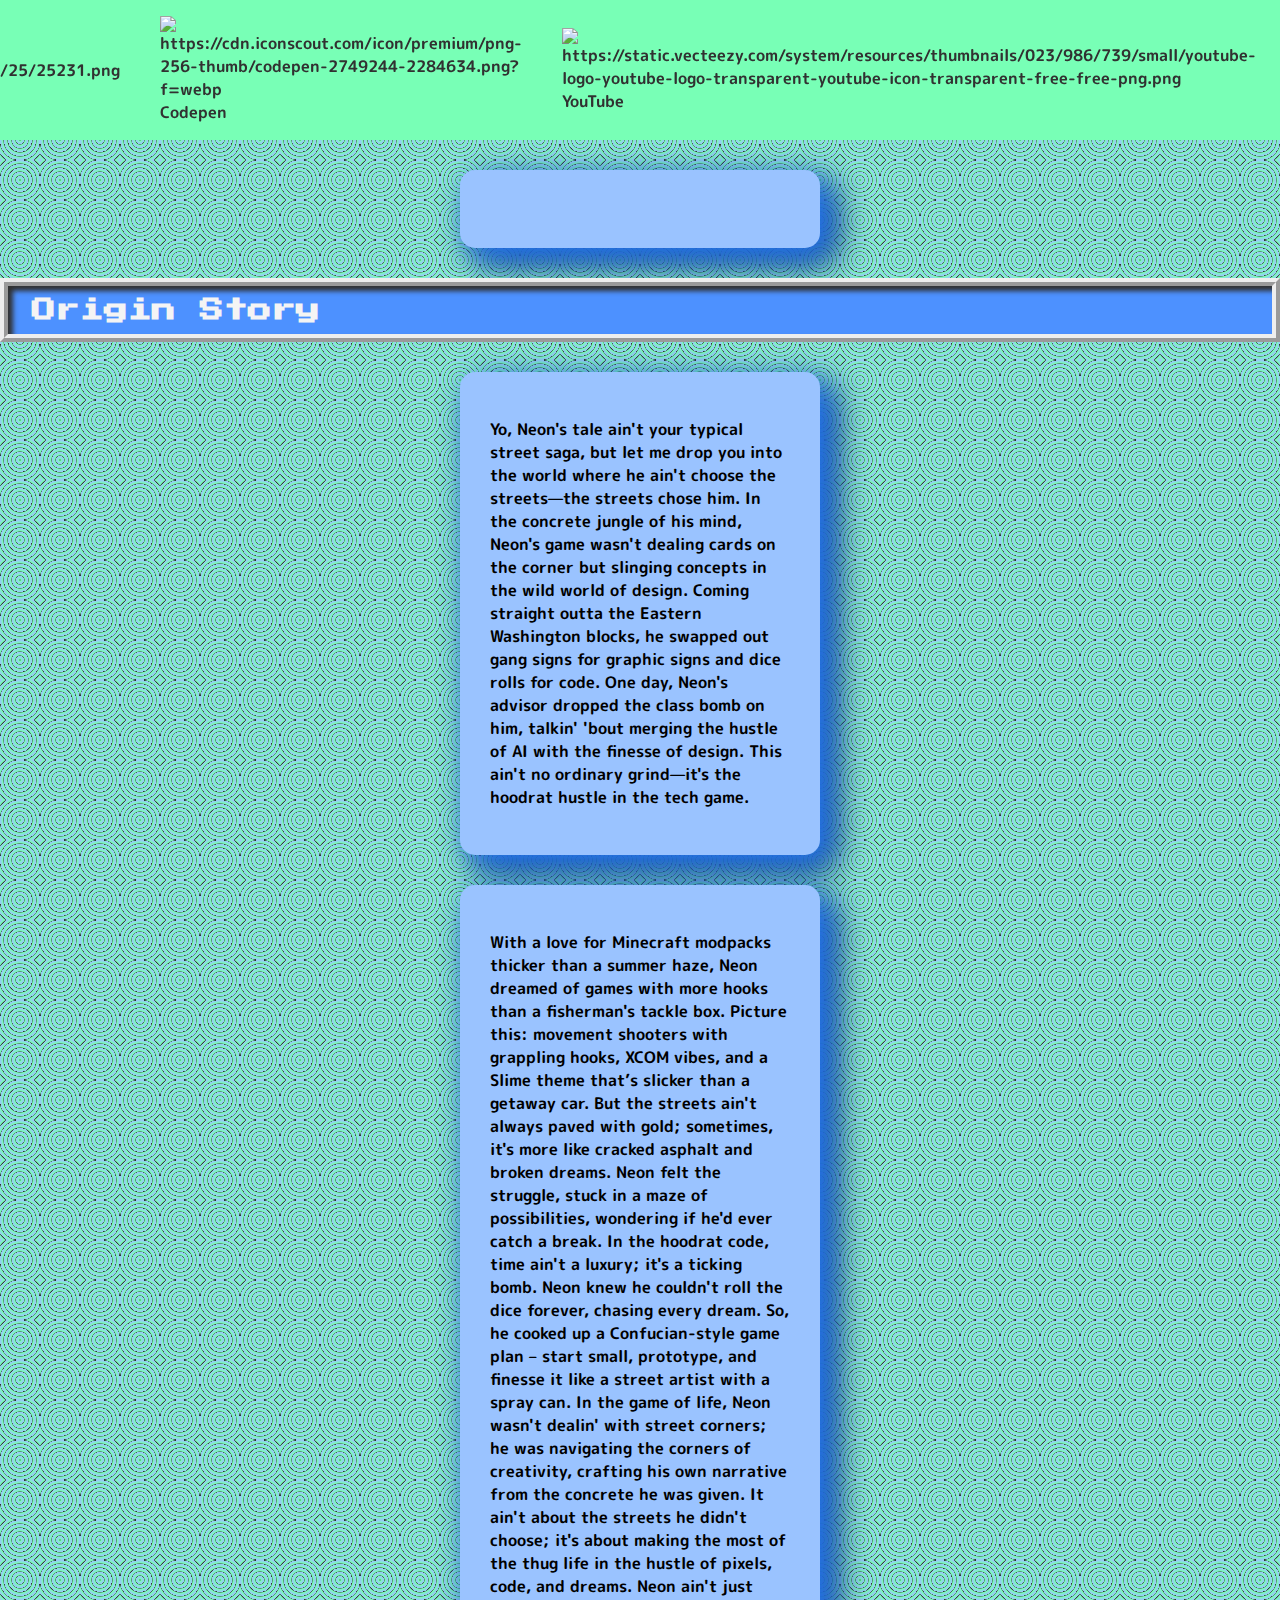
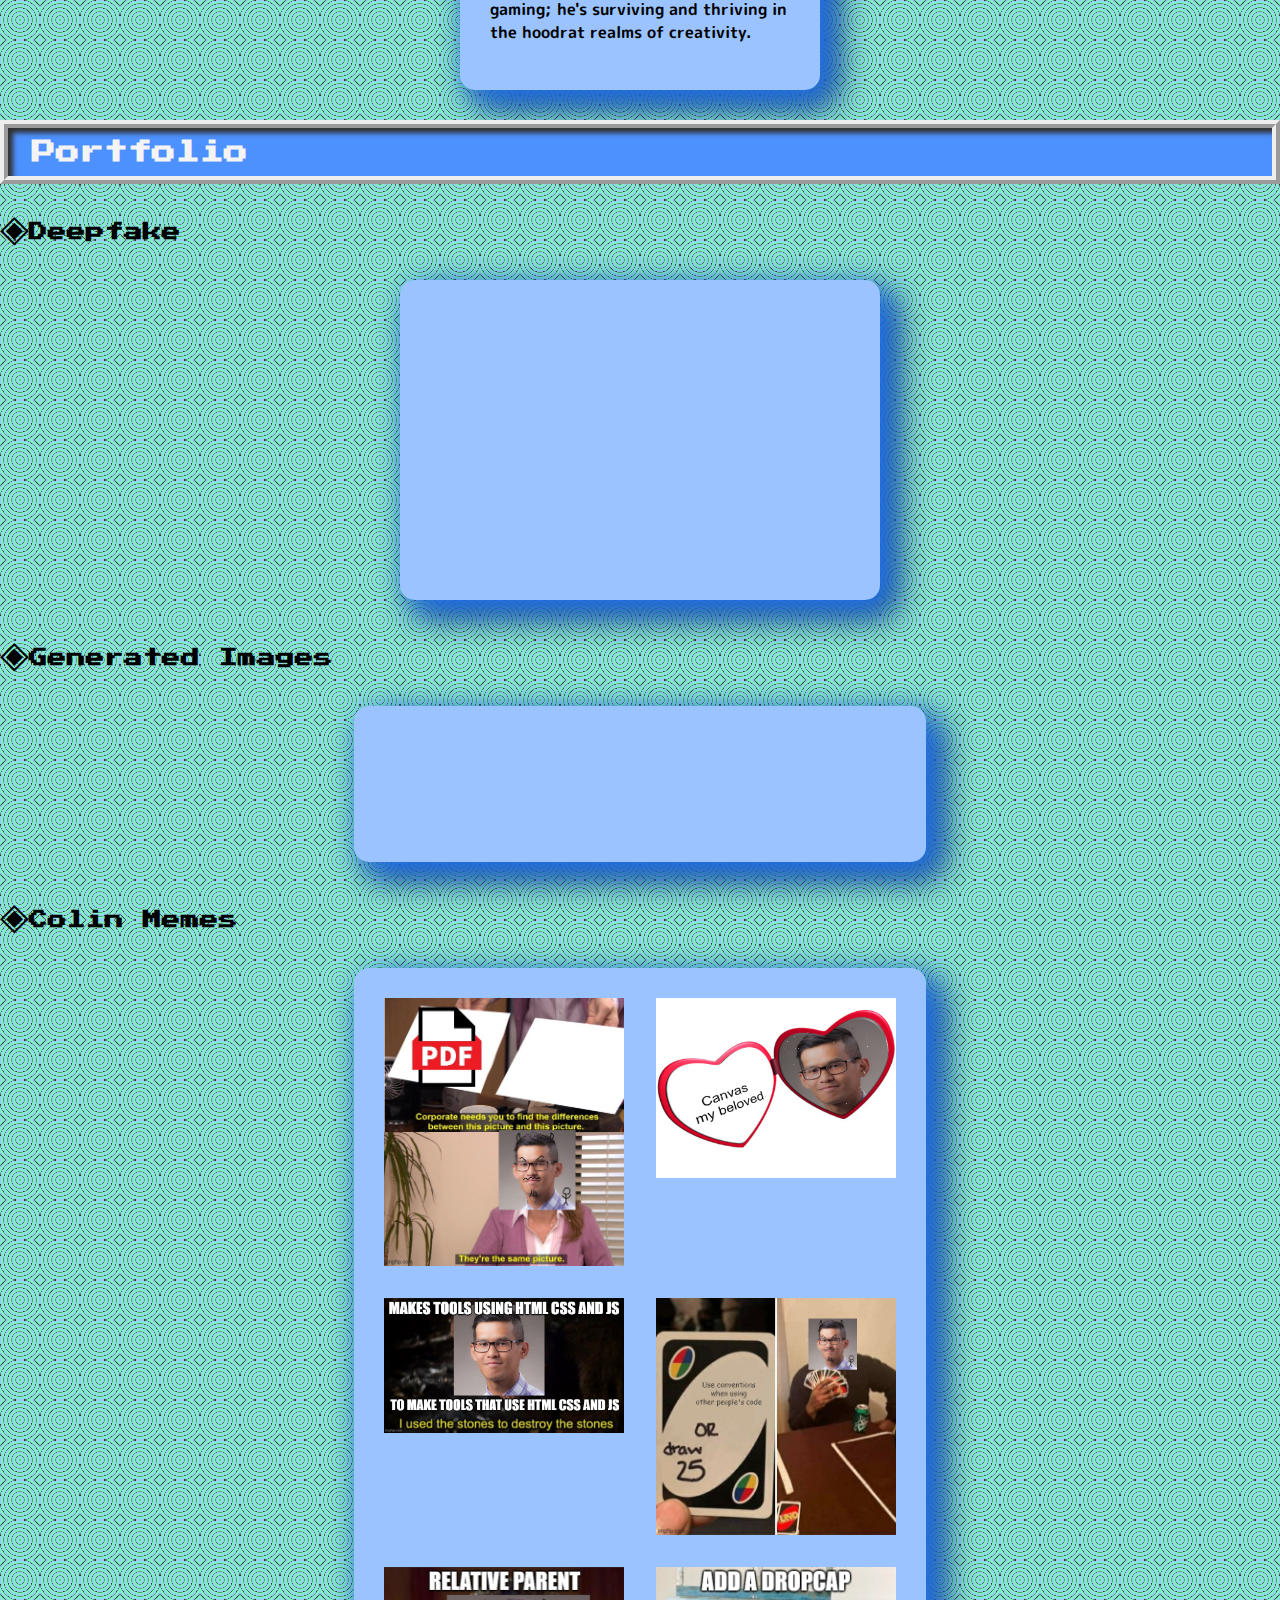
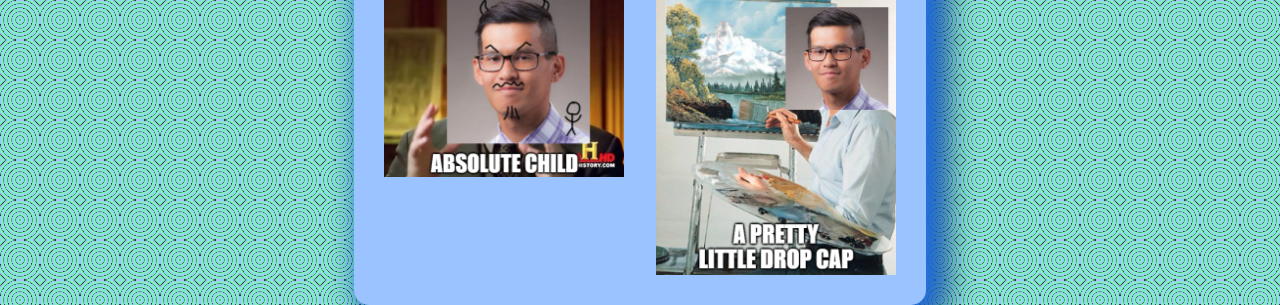
==== commit 660f5292: "Updated deepfake portfolio" ====
--- a/index.html
+++ b/index.html
@@ -25,6 +25,7 @@
 
     <nav>
       <h1>Neon Kaiser</h1>
+      <a href="portfolio.html">Portfolio</a>
       <a href="https://github.com/NeonArceuthobium"><img src="Images/github.png" alt="https://cdn-icons-png.flaticon.com/512/25/25231.png"> Github</a>
       <a href="https://codepen.io/NeonArceuthobium"><img src="Images/2284634.webp" alt="https://cdn.iconscout.com/icon/premium/png-256-thumb/codepen-2749244-2284634.png?f=webp"> Codepen</a>
       <a href="https://www.youtube.com/@neonsmith2802/videos"><img src="Images/youtube-logo-youtube-logo-transparent-youtube-icon-transparent-free-free-png.webp" alt="https://static.vecteezy.com/system/resources/thumbnails/023/986/739/small/youtube-logo-youtube-logo-transparent-youtube-icon-transparent-free-free-png.png">YouTube</a>
--- a/style.css
+++ b/style.css
@@ -1,17 +1,26 @@
 /* variables */
+@import url('https://fonts.googleapis.com/css2?family=Press+Start+2P&display=swap');
+
+@import url('https://fonts.googleapis.com/css2?family=M+PLUS+Rounded+1c&display=swap');
+
+
 :root {
   --primarycolor: #78FFB6;
   --primarycolordarker: #5BC18A;
   --secondarycolor: #9AC3FF;
-  
-  --tertiarycolor: #FFBE82;
+  --secondarycolordarker: #257CFF;
+  --tertiarycolor: #4d91ff;
   --textcolor: #313131;
   --textcolorbrighter: #F4F4F4;
   --backgroundcolor: seagreen;
+  
+  --headerfont: "Press Start 2P", system-ui;
+  --bodyfont: "M PLUS Rounded 1c", sans-serif;
 }
 
 body {
   background: var(--backgroundcolor);
+  margin: 0px;
 }
 
 /* nav bar */
@@ -22,7 +31,10 @@
   align-items: center;
   justify-content: flex-end;
   position: sticky;
+  margin: 0px;
   top: 0px;
+  font-family: var(--bodyfont);
+  font-weight: 700;
 }
 
 
@@ -64,7 +76,7 @@
 
 
 
-/* main wrapper */
+/* main wrappers */
 
 div  {
   width: 300px;
@@ -74,12 +86,24 @@
   margin-top: 30px;
   margin-bottom: 30px;
   background: var(--secondarycolor); 
+  border-radius: 15px;
+  box-shadow: 10px 10px 30px var(--secondarycolordarker), 15px 15px 35px #0C2A58;
+}
+
+div:last-of-type {
+  
+  margin-bottom: 0px;
 }
 
 div img {
 
   width: 300px;
 
+}
+
+div p {
+  font-family: var(--bodyfont);
+  font-weight: 700;
 }
 
 /* youtube video */
@@ -110,4 +134,56 @@
 }
 .gennedimage img {
   max-width: 15rem;
+}
+
+/* headings */
+
+h1{
+  font-family: var(--headerfont);
+}
+
+h2 {
+  font-family: var(--headerfont);
+  color: var(--textcolorbrighter);
+  padding-left: 1em;
+  padding-top:.5em;
+  padding-bottom: .5em;
+  background: var(--tertiarycolor);
+  border: .5rem ridge;
+  box-shadow: inset 5px 5px 5px var(--textcolor);
+}
+
+h3{
+  font-family: var(--headerfont);  
+}
+
+h3::before{
+  content: "◈";
+  font-size: 2em; 
+}
+
+/* main, and crazy background? */
+
+main {
+  width: 300px;
+  height: 300px;
+  background-image: repeating-radial-gradient(circle, #000, #000 1px, #fff 1px, #fff 2px);
+  
+}
+
+@keyframes moveBackground {
+  from {
+    background-position: 100% 0;
+  }
+  to {
+    background-position: 0 100%;
+  }
+}
+
+main {
+  width: 100%;
+  height: 100%;
+  background-image: repeating-radial-gradient(circle, var(--textcolor), var(--primarycolor) 1px, var(--secondarycolor) 4px, var(--secondarycolor) 2px);
+  background-size: 40px 40px;
+  animation: moveBackground 60s linear infinite;
 }